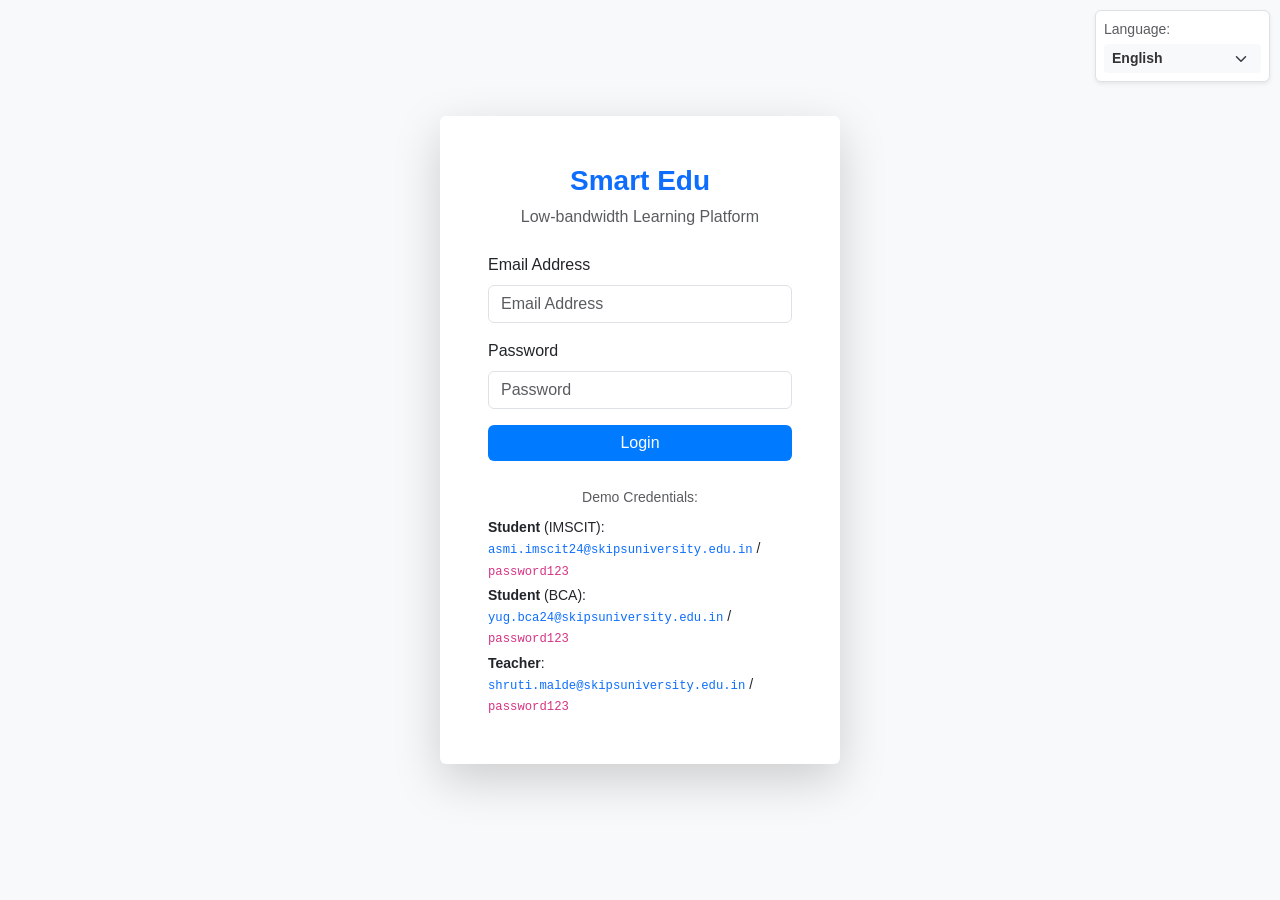
==== index.html @ 821cf299 "Deployed - all working" ====
<!DOCTYPE html>
<html lang="en">

<head>
    <!-- 
        THE BRAIN OF THE PAGE (HEAD)
        - This part is invisible to the user.
        - It includes styles (CSS) and fonts.
    -->
    <meta charset="UTF-8">
    <meta name="viewport" content="width=device-width, initial-scale=1.0">
    <title>Smart Edu - Login</title>
    <link href="https://cdn.jsdelivr.net/npm/bootstrap@5.3.0/dist/css/bootstrap.min.css" rel="stylesheet">
    <link href="css/style.css" rel="stylesheet">
</head>

<body class="bg-light d-flex align-items-center justify-content-center vh-100">

    <div class="bg-white p-2 rounded border shadow-sm"
        style="position: absolute; top: 10px; right: 10px; z-index: 1000;">
        <label class="text-muted d-block small mb-1" data-i18n="select_language">Language:</label>
        <select id="langSwitcher" class="form-select form-select-sm border-0 bg-light" style="width: auto;">
            <option value="en">English</option>
            <option value="hi">हिंदी (Hindi)</option>
            <option value="gu">ગુજરાતી (Gujarati)</option>
        </select>
    </div>

    <div class="card shadow-lg border-0" style="width: 100%; max-width: 400px;">
        <div class="card-body p-5">
            <div class="text-center mb-4">
                <h3 class="fw-bold text-primary" data-i18n="app_name">Smart Edu</h3>
                <p class="text-muted" data-i18n="subtitle">Low-bandwidth Learning Platform</p>
            </div>

            <div id="alertBox" class="alert alert-danger d-none text-break" role="alert"></div>

            <!-- 
                THE LOGIN FORM
                - User types email and password here.
                - When they click "Login", the Javascript at the bottom takes over.
            -->
            <form id="loginForm">
                <div class="mb-3">
                    <label for="email" class="form-label" data-i18n="email">Email Address</label>
                    <input type="email" class="form-control" id="email" required placeholder="name@example.com"
                        data-i18n="email">
                </div>
                <div class="mb-3">
                    <label for="password" class="form-label" data-i18n="password">Password</label>
                    <input type="password" class="form-control" id="password" required placeholder="********"
                        data-i18n="password">
                </div>
                <div class="d-grid">
                    <button type="submit" class="btn btn-primary" data-i18n="login_btn">Login</button>
                </div>
            </form>

            <div class="mt-4 text-center">
                <small class="text-muted" data-i18n="demo_creds">Demo Credentials:</small>

                <div class="mt-2 text-start small">
                    <p class="mb-1"><b data-i18n="student">Student</b> (IMSCIT):<br>
                        <code class="text-primary">asmi.imscit24@skipsuniversity.edu.in</code> /
                        <code>password123</code>
                    </p>

                    <p class="mb-1"><b data-i18n="student">Student</b> (BCA):<br>
                        <code class="text-primary">yug.bca24@skipsuniversity.edu.in</code> / <code>password123</code>
                    </p>

                    <p class="mb-0"><b data-i18n="teacher">Teacher</b>:<br>
                        <code class="text-primary">shruti.malde@skipsuniversity.edu.in</code> / <code>password123</code>
                    </p>
                </div>
            </div>
        </div>
    </div>

    <script src="https://cdn.jsdelivr.net/npm/bootstrap@5.3.0/dist/js/bootstrap.bundle.min.js"></script>
    <script src="js/i18n.js"></script>
    <!-- 
        LOGIN LOGIC (JAVASCRIPT)
        - This script runs when the user clicks 'Login'.
        - It sends the data to api/login.php and waits for a "Yes" or "No".
    -->
    <script>
        document.getElementById('loginForm').addEventListener('submit', async function (e) {
            e.preventDefault(); // Stop the page from refreshing automatically.
            const email = document.getElementById('email').value;
            const password = document.getElementById('password').value;
            const alertBox = document.getElementById('alertBox');

            alertBox.classList.add('d-none'); // Hide any old error messages.

            try {
                // Talk to the backend (login.php)
                const response = await fetch('api/login.php', {
                    method: 'POST',
                    headers: { 'Content-Type': 'application/json' },
                    body: JSON.stringify({ email, password })
                });
                const text = await response.text();

                try {
                    const data = JSON.parse(text);
                    if (response.ok && data.success) {
                        // If login is successful, go to the correct dashboard.
                        if (data.role === 'student') window.location.href = 'student/dashboard.html';
                        else if (data.role === 'teacher') window.location.href = 'teacher/dashboard.html';
                    } else {
                        // If wrong credentials, show the error message.
                        const translatedMsg = window.i18n ? i18n.get(data.message) : data.message;
                        alertBox.innerHTML = `<strong>${window.i18n ? i18n.get('login_failed') : 'Login Failed'}:</strong> ${translatedMsg}`;
                        alertBox.setAttribute('data-i18n', data.message);
                        alertBox.classList.remove('d-none');
                    }
                } catch (jsonError) {
                    alertBox.innerHTML = `<strong>${window.i18n ? i18n.get('server_error') : 'Server Error'}:</strong><br>${text.substring(0, 100)}...`;
                    alertBox.classList.remove('d-none');
                }
            } catch (error) {
                alertBox.textContent = window.i18n ? i18n.get('network_error') : 'Network error.';
                alertBox.classList.remove('d-none');
            }
        });
    </script>
</body>

</html>
---- css/style.css ----
/* css/style.css */
body {
    font-family: 'Segoe UI', Tahoma, Geneva, Verdana, sans-serif;
    background: #f4f6f9;
}

.sidebar {
    height: 100vh;
    position: fixed;
    top: 0;
    left: 0;
    padding-top: 20px;
    background-color: #343a40;
    color: white;
    width: 250px;
    z-index: 1000;
    /* Sidebar base depth */
}

.sidebar a {
    padding: 15px;
    text-decoration: none;
    font-size: 18px;
    color: #ddd;
    display: block;
    border-bottom: 1px solid #495057;
}

.sidebar a:hover {
    background-color: #007bff;
    color: white;
}

.content {
    margin-left: 260px;
    padding: 20px;
    position: relative;
    z-index: 1001;
    /* Higher than sidebar so its floating children can overlap */
}

.card {
    margin-bottom: 20px;
    border: none;
    box-shadow: 0 4px 6px rgba(0, 0, 0, 0.1);
}

.btn-primary {
    background: #007bff;
    border: none;
}

.spinner-border {
    width: 3rem;
    height: 3rem;
}

/* Custom Dropdown Styling for i18n switcher */
#langSwitcher {
    font-weight: 600;
    color: #333;
    background-color: transparent;
    transition: all 0.3s ease;
}

#langSwitcher:hover {
    background-color: #e9ecef;
}

.navbar .bg-white {
    box-shadow: 0 2px 4px rgba(0, 0, 0, 0.05);
}

/* Chat UI Improvements */
.chat-thread-container {
    position: relative;
    padding-left: 20px;
}

.chat-link-line {
    position: absolute;
    left: 10px;
    top: 25px;
    /* Offset from user bubble center */
    bottom: 25px;
    /* Offset to AI bubble center */
    width: 2px;
    background: #007bff;
    opacity: 0.3;
}

.ai-response-bubble a {
    color: #007bff;
    text-decoration: underline;
    font-weight: bold;
}

.ai-response-bubble b {
    color: #333;
}
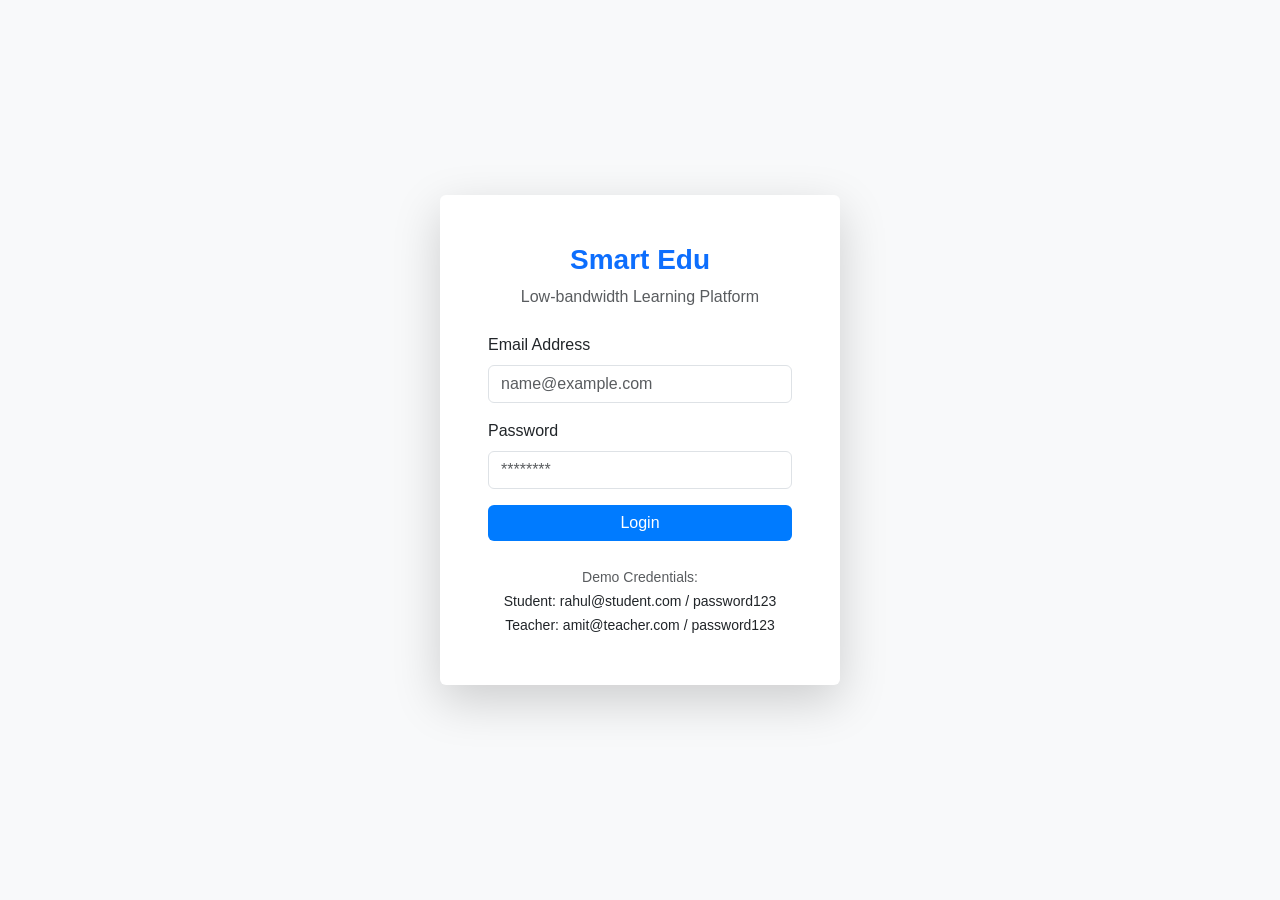
==== commit 8cffdbfe: "working prototype for Hackathon" ====
--- a/index.html
+++ b/index.html
@@ -2,11 +2,6 @@
 <html lang="en">
 
 <head>
-    <!-- 
-        THE BRAIN OF THE PAGE (HEAD)
-        - This part is invisible to the user.
-        - It includes styles (CSS) and fonts.
-    -->
     <meta charset="UTF-8">
     <meta name="viewport" content="width=device-width, initial-scale=1.0">
     <title>Smart Edu - Login</title>
@@ -16,85 +11,48 @@
 
 <body class="bg-light d-flex align-items-center justify-content-center vh-100">
 
-    <div class="bg-white p-2 rounded border shadow-sm"
-        style="position: absolute; top: 10px; right: 10px; z-index: 1000;">
-        <label class="text-muted d-block small mb-1" data-i18n="select_language">Language:</label>
-        <select id="langSwitcher" class="form-select form-select-sm border-0 bg-light" style="width: auto;">
-            <option value="en">English</option>
-            <option value="hi">हिंदी (Hindi)</option>
-            <option value="gu">ગુજરાતી (Gujarati)</option>
-        </select>
-    </div>
-
     <div class="card shadow-lg border-0" style="width: 100%; max-width: 400px;">
         <div class="card-body p-5">
             <div class="text-center mb-4">
-                <h3 class="fw-bold text-primary" data-i18n="app_name">Smart Edu</h3>
-                <p class="text-muted" data-i18n="subtitle">Low-bandwidth Learning Platform</p>
+                <h3 class="fw-bold text-primary">Smart Edu</h3>
+                <p class="text-muted">Low-bandwidth Learning Platform</p>
             </div>
 
             <div id="alertBox" class="alert alert-danger d-none text-break" role="alert"></div>
 
-            <!-- 
-                THE LOGIN FORM
-                - User types email and password here.
-                - When they click "Login", the Javascript at the bottom takes over.
-            -->
             <form id="loginForm">
                 <div class="mb-3">
-                    <label for="email" class="form-label" data-i18n="email">Email Address</label>
-                    <input type="email" class="form-control" id="email" required placeholder="name@example.com"
-                        data-i18n="email">
+                    <label for="email" class="form-label">Email Address</label>
+                    <input type="email" class="form-control" id="email" required placeholder="name@example.com">
                 </div>
                 <div class="mb-3">
-                    <label for="password" class="form-label" data-i18n="password">Password</label>
-                    <input type="password" class="form-control" id="password" required placeholder="********"
-                        data-i18n="password">
+                    <label for="password" class="form-label">Password</label>
+                    <input type="password" class="form-control" id="password" required placeholder="********">
                 </div>
                 <div class="d-grid">
-                    <button type="submit" class="btn btn-primary" data-i18n="login_btn">Login</button>
+                    <button type="submit" class="btn btn-primary">Login</button>
                 </div>
             </form>
 
             <div class="mt-4 text-center">
-                <small class="text-muted" data-i18n="demo_creds">Demo Credentials:</small>
-
-                <div class="mt-2 text-start small">
-                    <p class="mb-1"><b data-i18n="student">Student</b> (IMSCIT):<br>
-                        <code class="text-primary">asmi.imscit24@skipsuniversity.edu.in</code> /
-                        <code>password123</code>
-                    </p>
-
-                    <p class="mb-1"><b data-i18n="student">Student</b> (BCA):<br>
-                        <code class="text-primary">yug.bca24@skipsuniversity.edu.in</code> / <code>password123</code>
-                    </p>
-
-                    <p class="mb-0"><b data-i18n="teacher">Teacher</b>:<br>
-                        <code class="text-primary">shruti.malde@skipsuniversity.edu.in</code> / <code>password123</code>
-                    </p>
-                </div>
+                <small class="text-muted">Demo Credentials:</small><br>
+                <small>Student: rahul@student.com / password123</small><br>
+                <small>Teacher: amit@teacher.com / password123</small>
             </div>
         </div>
     </div>
 
     <script src="https://cdn.jsdelivr.net/npm/bootstrap@5.3.0/dist/js/bootstrap.bundle.min.js"></script>
-    <script src="js/i18n.js"></script>
-    <!-- 
-        LOGIN LOGIC (JAVASCRIPT)
-        - This script runs when the user clicks 'Login'.
-        - It sends the data to api/login.php and waits for a "Yes" or "No".
-    -->
     <script>
         document.getElementById('loginForm').addEventListener('submit', async function (e) {
-            e.preventDefault(); // Stop the page from refreshing automatically.
+            e.preventDefault();
             const email = document.getElementById('email').value;
             const password = document.getElementById('password').value;
             const alertBox = document.getElementById('alertBox');
 
-            alertBox.classList.add('d-none'); // Hide any old error messages.
+            alertBox.classList.add('d-none');
 
             try {
-                // Talk to the backend (login.php)
                 const response = await fetch('api/login.php', {
                     method: 'POST',
                     headers: { 'Content-Type': 'application/json' },
@@ -105,22 +63,19 @@
                 try {
                     const data = JSON.parse(text);
                     if (response.ok && data.success) {
-                        // If login is successful, go to the correct dashboard.
+                        // REDIRECT TO NEW FOLDERS
                         if (data.role === 'student') window.location.href = 'student/dashboard.html';
                         else if (data.role === 'teacher') window.location.href = 'teacher/dashboard.html';
                     } else {
-                        // If wrong credentials, show the error message.
-                        const translatedMsg = window.i18n ? i18n.get(data.message) : data.message;
-                        alertBox.innerHTML = `<strong>${window.i18n ? i18n.get('login_failed') : 'Login Failed'}:</strong> ${translatedMsg}`;
-                        alertBox.setAttribute('data-i18n', data.message);
+                        alertBox.innerHTML = `<strong>Login Failed:</strong> ${data.message}`;
                         alertBox.classList.remove('d-none');
                     }
                 } catch (jsonError) {
-                    alertBox.innerHTML = `<strong>${window.i18n ? i18n.get('server_error') : 'Server Error'}:</strong><br>${text.substring(0, 100)}...`;
+                    alertBox.innerHTML = `<strong>Server Error:</strong><br>${text.substring(0, 100)}...`;
                     alertBox.classList.remove('d-none');
                 }
             } catch (error) {
-                alertBox.textContent = window.i18n ? i18n.get('network_error') : 'Network error.';
+                alertBox.textContent = 'Network error.';
                 alertBox.classList.remove('d-none');
             }
         });
--- a/css/style.css
+++ b/css/style.css
@@ -1,100 +1,9 @@
 /* css/style.css */
-body {
-    font-family: 'Segoe UI', Tahoma, Geneva, Verdana, sans-serif;
-    background: #f4f6f9;
-}
-
-.sidebar {
-    height: 100vh;
-    position: fixed;
-    top: 0;
-    left: 0;
-    padding-top: 20px;
-    background-color: #343a40;
-    color: white;
-    width: 250px;
-    z-index: 1000;
-    /* Sidebar base depth */
-}
-
-.sidebar a {
-    padding: 15px;
-    text-decoration: none;
-    font-size: 18px;
-    color: #ddd;
-    display: block;
-    border-bottom: 1px solid #495057;
-}
-
-.sidebar a:hover {
-    background-color: #007bff;
-    color: white;
-}
-
-.content {
-    margin-left: 260px;
-    padding: 20px;
-    position: relative;
-    z-index: 1001;
-    /* Higher than sidebar so its floating children can overlap */
-}
-
-.card {
-    margin-bottom: 20px;
-    border: none;
-    box-shadow: 0 4px 6px rgba(0, 0, 0, 0.1);
-}
-
-.btn-primary {
-    background: #007bff;
-    border: none;
-}
-
-.spinner-border {
-    width: 3rem;
-    height: 3rem;
-}
-
-/* Custom Dropdown Styling for i18n switcher */
-#langSwitcher {
-    font-weight: 600;
-    color: #333;
-    background-color: transparent;
-    transition: all 0.3s ease;
-}
-
-#langSwitcher:hover {
-    background-color: #e9ecef;
-}
-
-.navbar .bg-white {
-    box-shadow: 0 2px 4px rgba(0, 0, 0, 0.05);
-}
-
-/* Chat UI Improvements */
-.chat-thread-container {
-    position: relative;
-    padding-left: 20px;
-}
-
-.chat-link-line {
-    position: absolute;
-    left: 10px;
-    top: 25px;
-    /* Offset from user bubble center */
-    bottom: 25px;
-    /* Offset to AI bubble center */
-    width: 2px;
-    background: #007bff;
-    opacity: 0.3;
-}
-
-.ai-response-bubble a {
-    color: #007bff;
-    text-decoration: underline;
-    font-weight: bold;
-}
-
-.ai-response-bubble b {
-    color: #333;
-}+body { font-family: 'Segoe UI', Tahoma, Geneva, Verdana, sans-serif; background: #f4f6f9; }
+.sidebar { height: 100vh; position: fixed; top: 0; left: 0; padding-top: 20px; background-color: #343a40; color: white; width: 250px; }
+.sidebar a { padding: 15px; text-decoration: none; font-size: 18px; color: #ddd; display: block; border-bottom: 1px solid #495057; }
+.sidebar a:hover { background-color: #007bff; color: white; }
+.content { margin-left: 260px; padding: 20px; }
+.card { margin-bottom: 20px; border: none; box-shadow: 0 4px 6px rgba(0,0,0,0.1); }
+.btn-primary { background: #007bff; border: none; }
+.spinner-border { width: 3rem; height: 3rem; }
